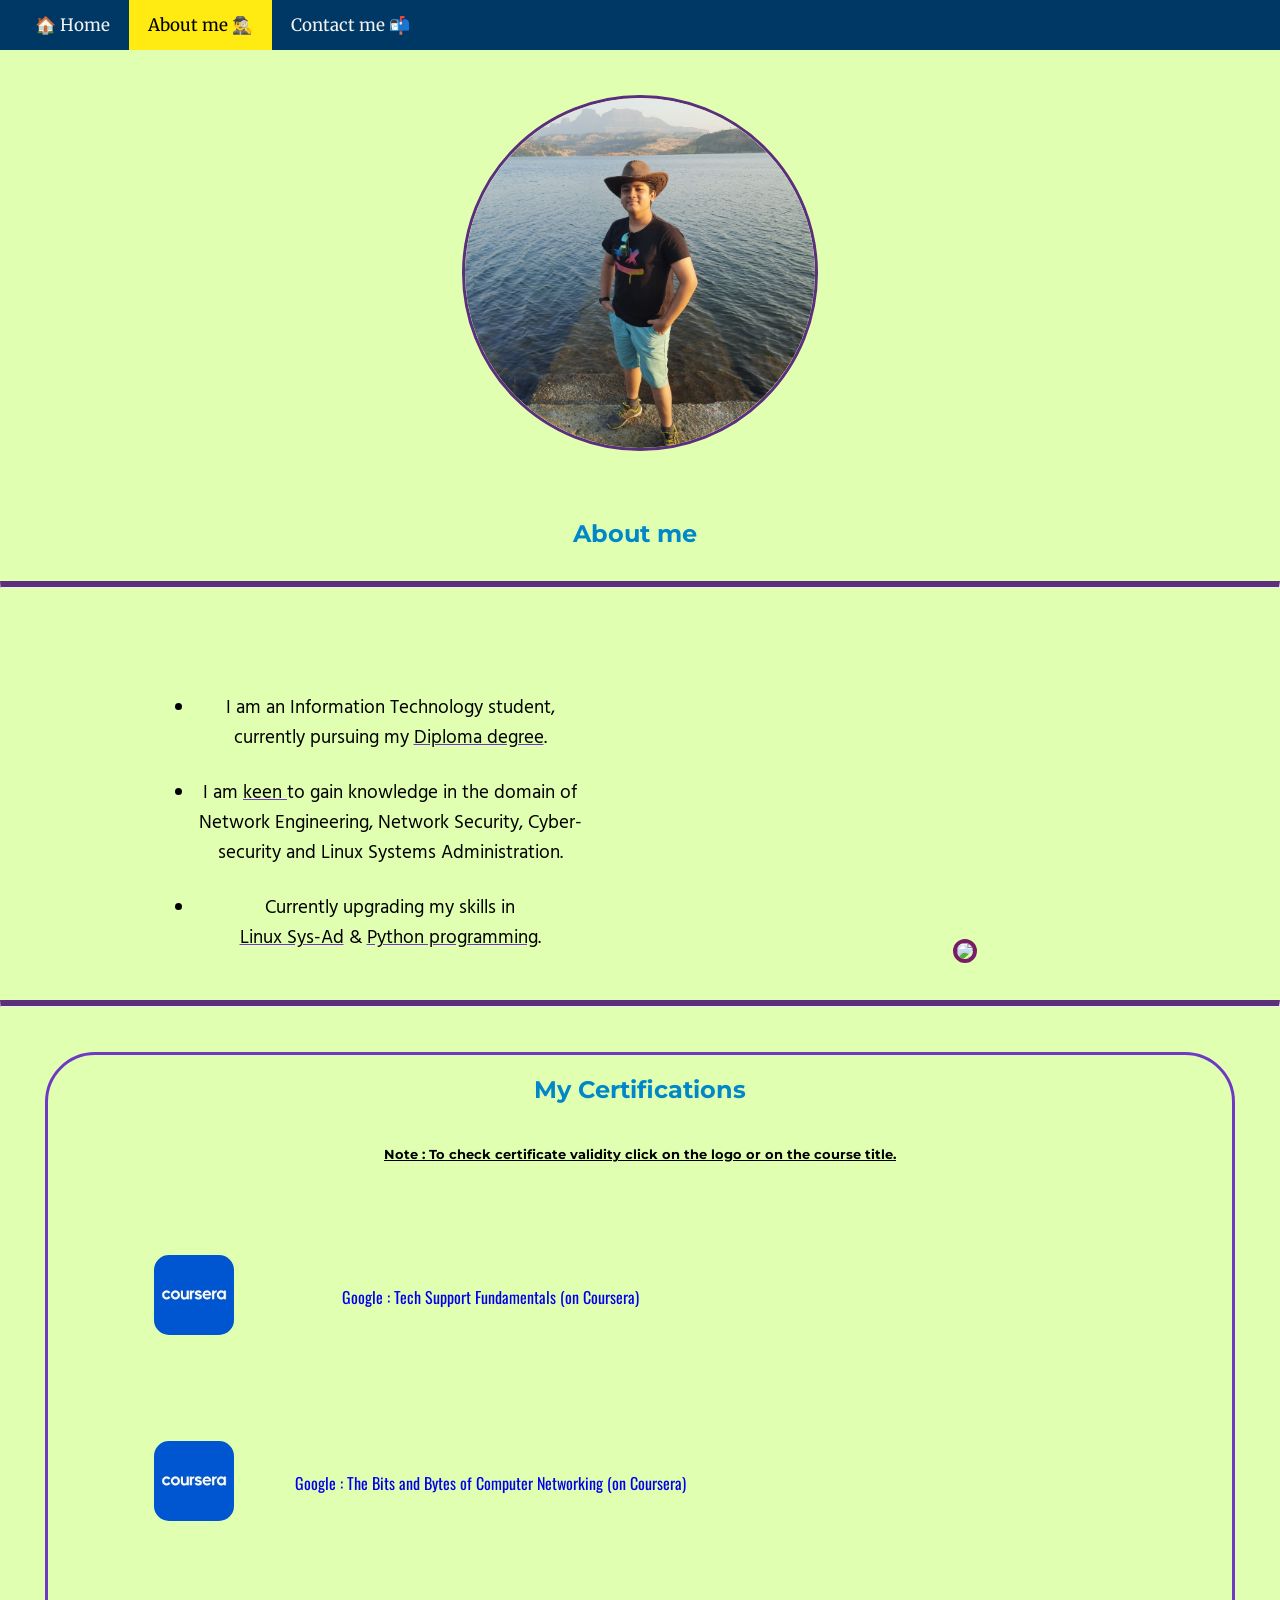
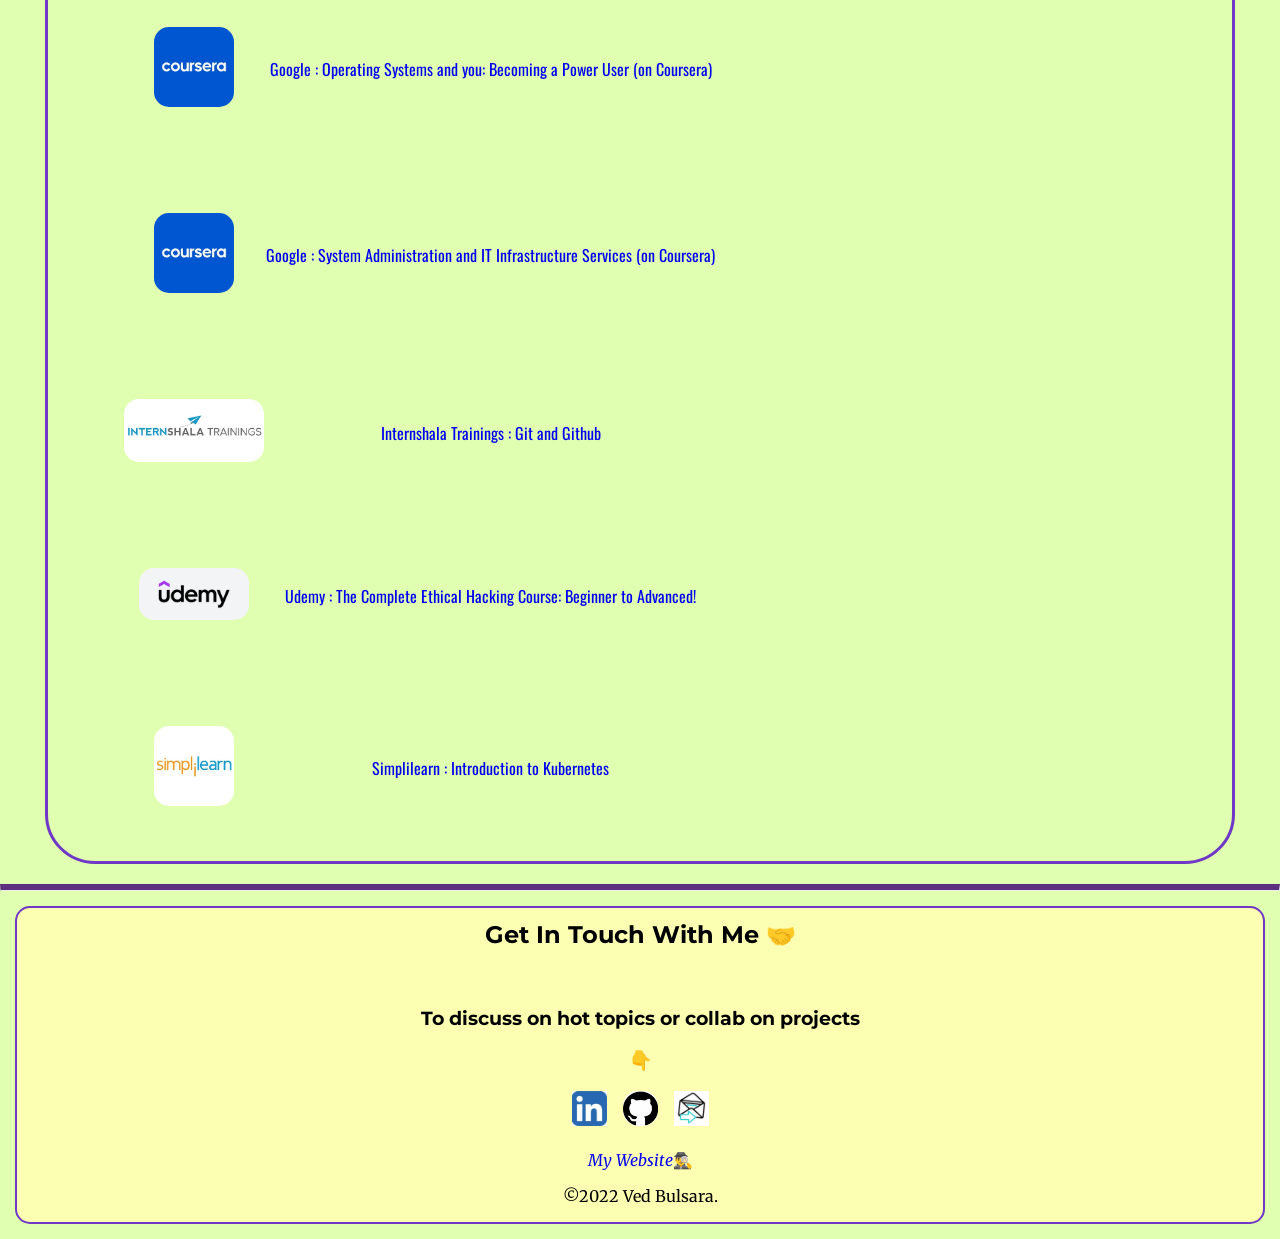
==== about.html @ d73b6e01 "1st commit(17/11/22)" ====
<!DOCTYPE html>
<html lang="en" dir="ltr">
  <head>
    <meta charset="utf-8">
    <meta name="viewport" content="width=device-width, initial-scale=1">
    <title>About me 🕵️‍♂️</title>
    <link rel="stylesheet" href="css\style.css">
    <link rel="icon" href="imgs\vb_favicon.ico">
    <link rel="preconnect" href="https://fonts.googleapis.com">
    <link rel="preconnect" href="https://fonts.gstatic.com" crossorigin>
    <link href="https://fonts.googleapis.com/css2?family=Merriweather&family=Montserrat&family=Sacramento&display=swap" rel="stylesheet"> 
    <link rel="preconnect" href="https://fonts.googleapis.com">
    <link rel="preconnect" href="https://fonts.gstatic.com" crossorigin>
    <link href="https://fonts.googleapis.com/css2?family=Hind&display=swap" rel="stylesheet">
    <link rel="preconnect" href="https://fonts.googleapis.com">
    <link rel="preconnect" href="https://fonts.gstatic.com" crossorigin>
    <link href="https://fonts.googleapis.com/css2?family=Oswald&display=swap" rel="stylesheet">
  </head>

  <body class="aboutme_html">
    <div class="aboutme_html">
    <div class="nav_bar" style ="padding-left:16px">
        <a href="index.html">🏠 Home</a>
        <a class="active" href="about.html">About me 🕵️‍♂️</a>
        <a href="contact.html">Contact me 📬</a>
    </div>

    <div class="container1">
      <img class="ved_pic" src="imgs\ved_pic.png" alt="ved pic">
    </div>

    <h2 class="aboutme_h2">About me</h2>
    <hr class="hr_cert">
    <div class="abtme_ul">
      <ul class="ul1">
        <li class="li1">I am an Information Technology student, currently pursuing my <span class="diploma_span">Diploma degree</span>.</li>
        <li class="li2">I am <span class="keen_span">keen </span>to gain knowledge in the domain of Network Engineering, Network Security, Cyber-security
          and Linux Systems Administration.</li>
        <li class="li3">Currently upgrading my skills in <br> <span class="linux_span">Linux Sys-Ad</span> & <span class="py_span">Python programming</span>.</li>
      </ul>  
    </div>
    <img src="https://media.giphy.com/media/3oKIPnAiaMCws8nOsE/giphy.gif" class="cat_gif">
  </div>

  <hr class="hr_cert">
    
  <div class="cert_container">
    <h2 class="cert_h2">My Certifications</h2>

    <h5 class="cert_note">Note : To check certificate validity click on the logo or on the course title.</h5>
    
    <br>
    <table class="cert_table" border="0" cellspacing="0" cellpadding="1">
      <tbody>
        <tr>

        <td>
          <a href="https://www.coursera.org/account/accomplishments/verify/NSBV7EQVYE97" target="_blank">
            <img class="coursera_img" src="imgs\coursera.jpg" alt="Coursera">
          </a>
        </td>
        <td>
          <a class="a_cert" href="https://www.coursera.org/account/accomplishments/verify/NSBV7EQVYE97" target="_blank">
            Google : Tech Support Fundamentals (on Coursera)
          </a>
        </td>
      
        </tr>
        <tr>
        <td>
          <a href="https://www.coursera.org/account/accomplishments/verify/LQ344YRT5GJV" target="_blank">
            <img class="coursera_img" src="imgs\coursera.jpg" alt="Coursera">
          </a>
        </td>
        <td>
          <a class="a_cert" href="https://www.coursera.org/account/accomplishments/verify/LQ344YRT5GJV" target="_blank">
            Google : The Bits and Bytes of Computer Networking (on Coursera)
          </a>
        </td>
        </tr>

        <tr>
          <td>
            <a href="https://www.coursera.org/account/accomplishments/verify/FBT5B6F24QC7" target="_blank">
              <img class="coursera_img" src="imgs\coursera.jpg" alt="Coursera">
            </a>       
          </td>
          <td>
            <a class="a_cert" href="https://www.coursera.org/account/accomplishments/verify/FBT5B6F24QC7" target="_blank">
              Google : Operating Systems and you: Becoming a Power User (on Coursera)
            </a>
          </td>
        </tr>

        <tr>
          <td>
            <a href="https://www.coursera.org/account/accomplishments/verify/LJ8P9HGRCDCE" target="_blank">
              <img class="coursera_img" src="imgs\coursera.jpg" alt="Coursera">
            </a>       
          </td>
          <td>
            <a class="a_cert" href="https://www.coursera.org/account/accomplishments/verify/LJ8P9HGRCDCE" target="_blank">
              Google : System Administration and IT Infrastructure Services (on Coursera)
            </a>
          </td>
        </tr>

        <tr>
          <td>
            <a href="https://trainings.internshala.com/s/v/1823282/d1594df6" target="_blank">
              <img class="internshala_img" src="imgs\internshala.jpg" alt="Udemy">
            </a>       
          </td>
          <td>
            <a class="a_cert" href="https://trainings.internshala.com/s/v/1823282/d1594df6" target="_blank">
              Internshala Trainings : Git and Github
            </a>
          </td>
        </tr>

        <tr>
          <td>
            <a href="https://www.udemy.com/certificate/UC-d303203b-0922-40b9-8267-505abdf039ba/" target="_blank">
              <img class="udemy_img" src="imgs\udemy_logo.jpg" alt="Udemy">
            </a>       
          </td>
          <td>
            <a class="a_cert" href="https://www.udemy.com/certificate/UC-d303203b-0922-40b9-8267-505abdf039ba/" target="_blank">
              Udemy : The Complete Ethical Hacking Course: Beginner to Advanced!
            </a>
          </td>
        </tr>

        <tr>
          <td>
            <a href="https://simpli-web.app.link/e/d5k8080JFrb" target="_blank">
              <img class="simplilearn_img" src="imgs\simplilearn_logo.jpg" alt="Simplilearn">
            </a>       
          </td>
          <td>
            <a class="a_cert" href="https://simpli-web.app.link/e/d5k8080JFrb" target="_blank">
              Simplilearn : Introduction to Kubernetes
            </a>
          </td>
        </tr>

      </tbody>
    </table>
    </div>

    <hr class="contactme_hr">
      
      <div class="contact-me">
        <h2 class="getintouch">Get In Touch With Me 🤝</h2>
        <br>
        <h3>To discuss on hot topics or collab on projects</h3>
        <h3>👇</h3>
        <a style="text-decoration: none"; href="https://www.linkedin.com/in/ved-bulsara-294637225/" target="_blank">
          <img class="linkedin_logo" src="imgs\linkedin_logo.png" alt="linkedin logo"> 
        </a> 
  
        <a style="text-decoration: none"; href="https://github.com/vedbulsara04" target="_blank">
          <img class="github_logo" src="imgs\github.png" alt="github logo"> 
        </a>

        <a href="contact.html">
          <img class="email_gif" src="imgs\email.gif" alt="email">
        </a>

        <br><br>
  
        <a style="margin-right: 15px;"; class="website_link" href="https://vedbulsara04.github.io/vedbulsara/">
          My Website<span style="font-style:normal;">🕵️‍♂️</span>
        </a>
  
        <p>©2022 Ved Bulsara.</p>
        
      </div>

  </body>
</html>
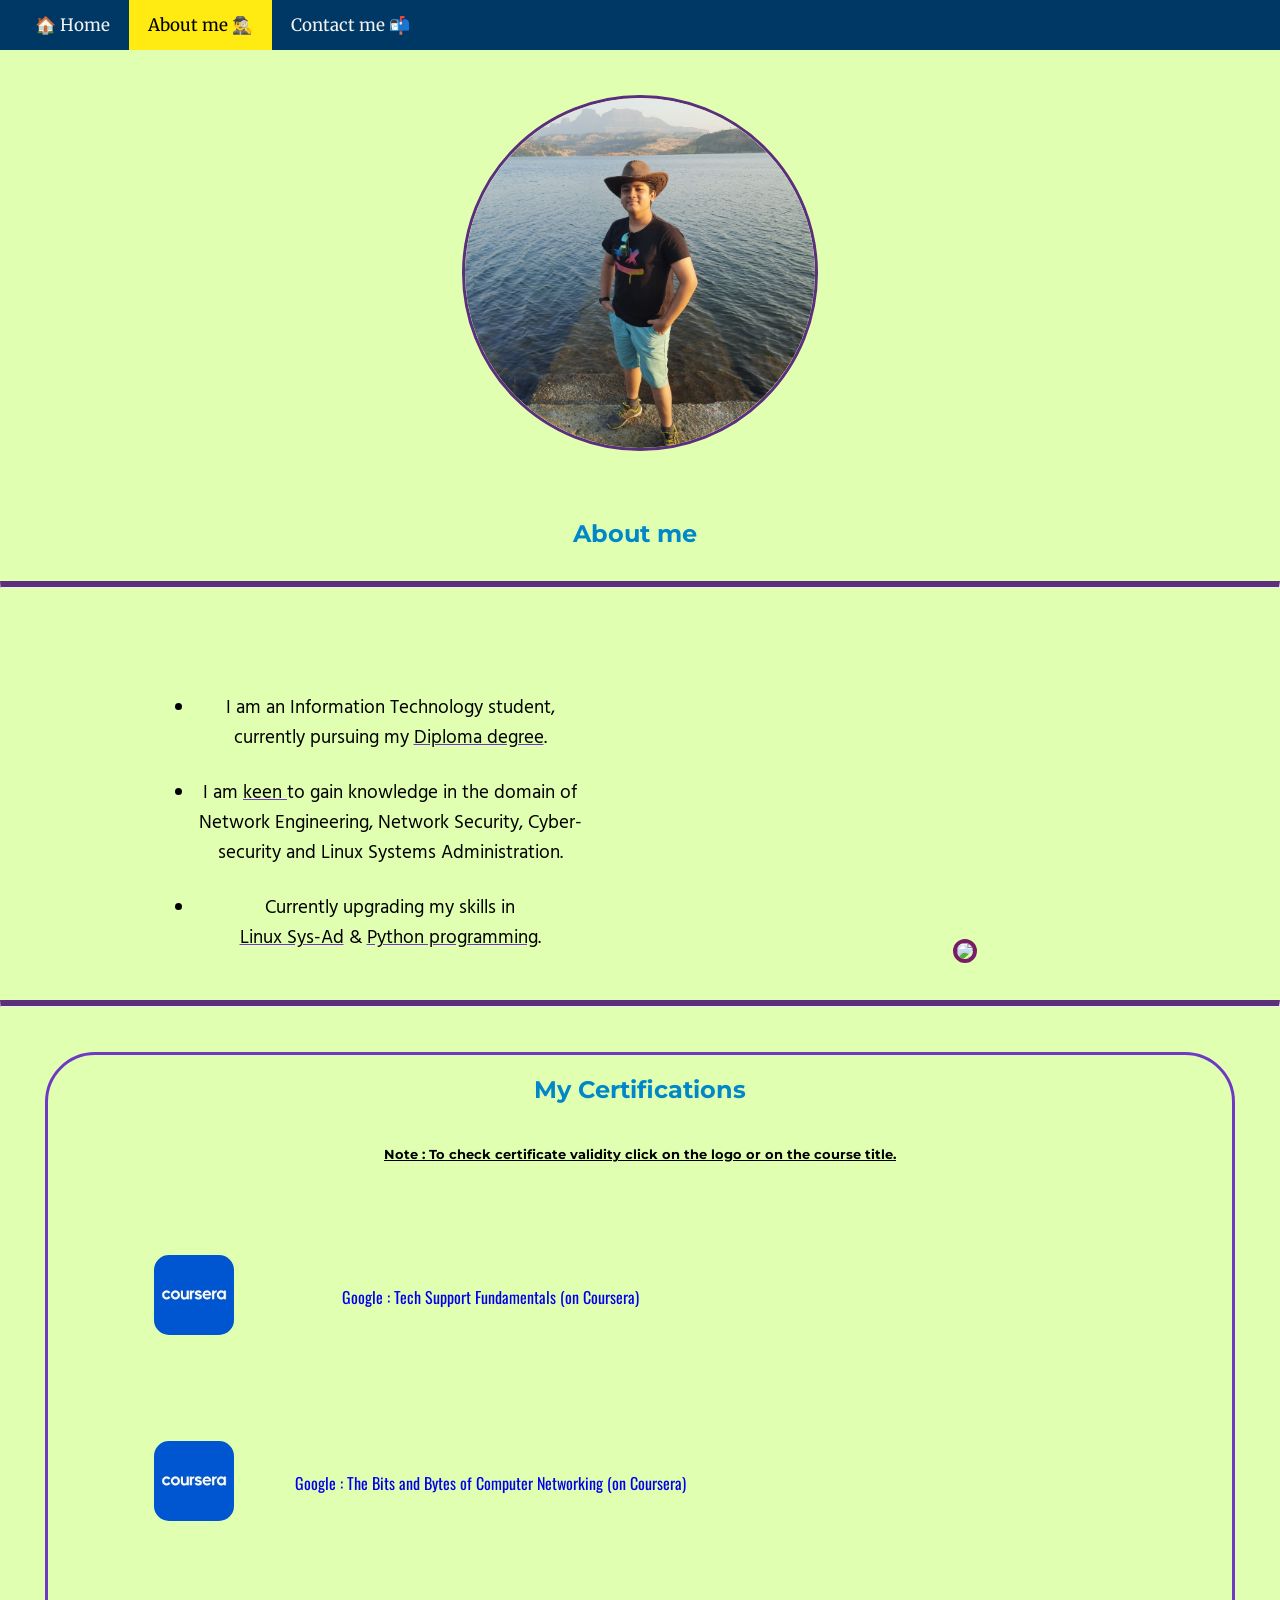
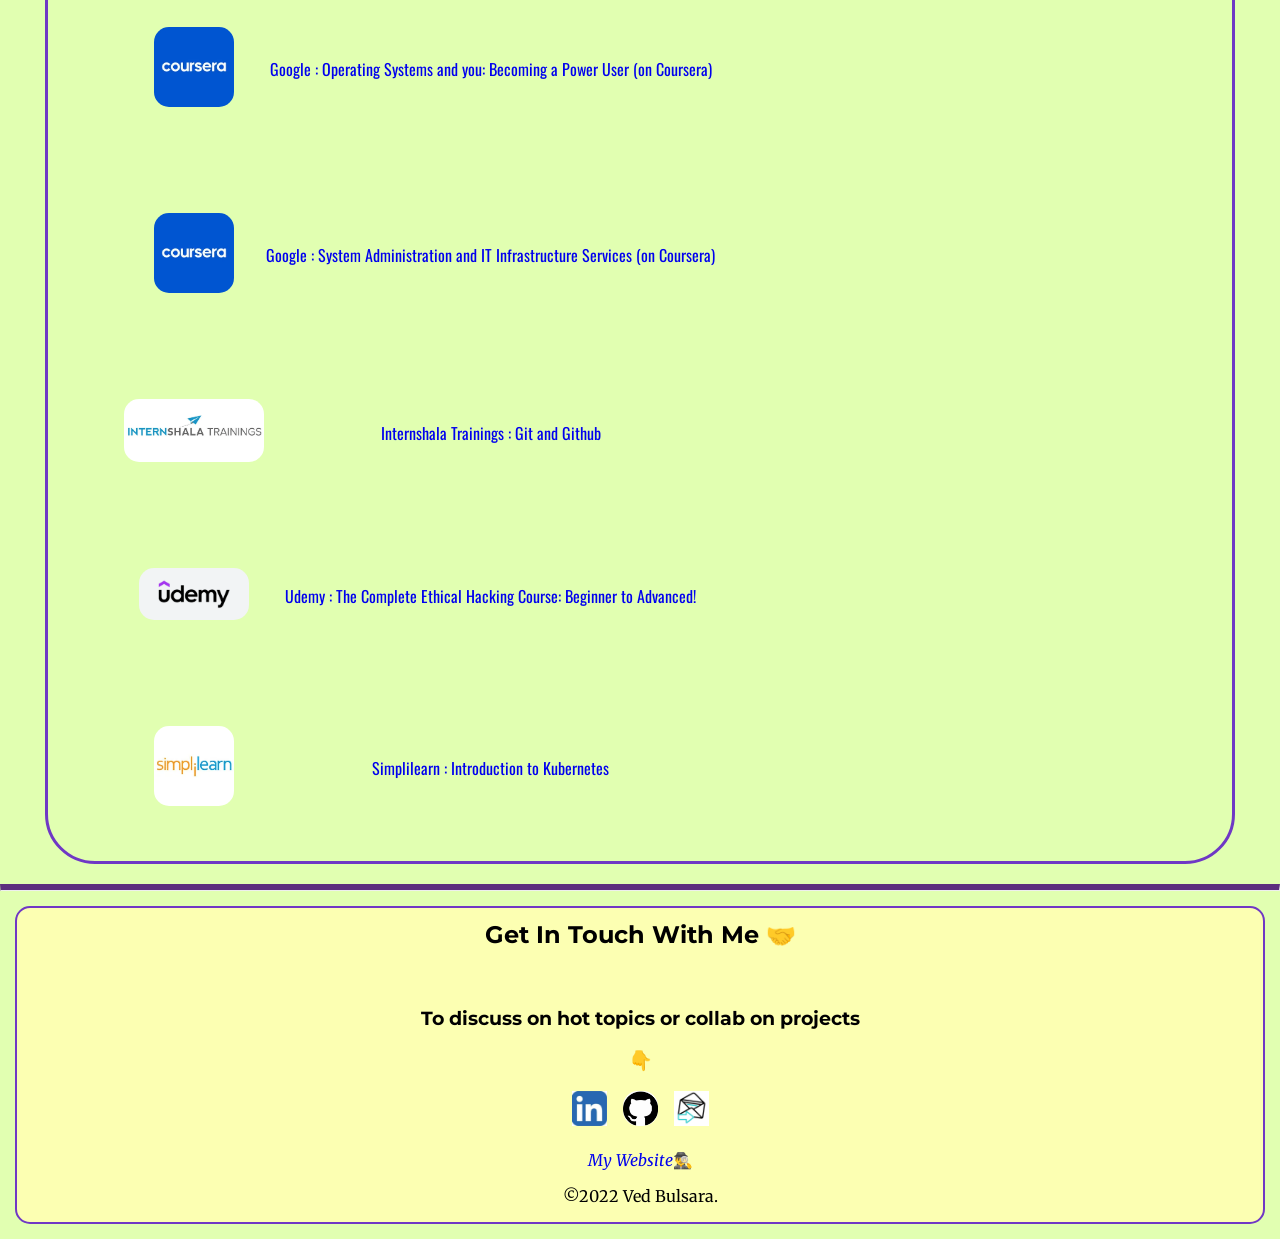
==== commit c3410548: "2nd commit (09/12/22)" ====
--- a/about.html
+++ b/about.html
@@ -22,7 +22,7 @@
     <div class="nav_bar" style ="padding-left:16px">
         <a href="index.html">🏠 Home</a>
         <a class="active" href="about.html">About me 🕵️‍♂️</a>
-        <a href="contact.html">Contact me 📬</a>
+        <a href="contact.php">Contact me 📬</a>
     </div>
 
     <div class="container1">
